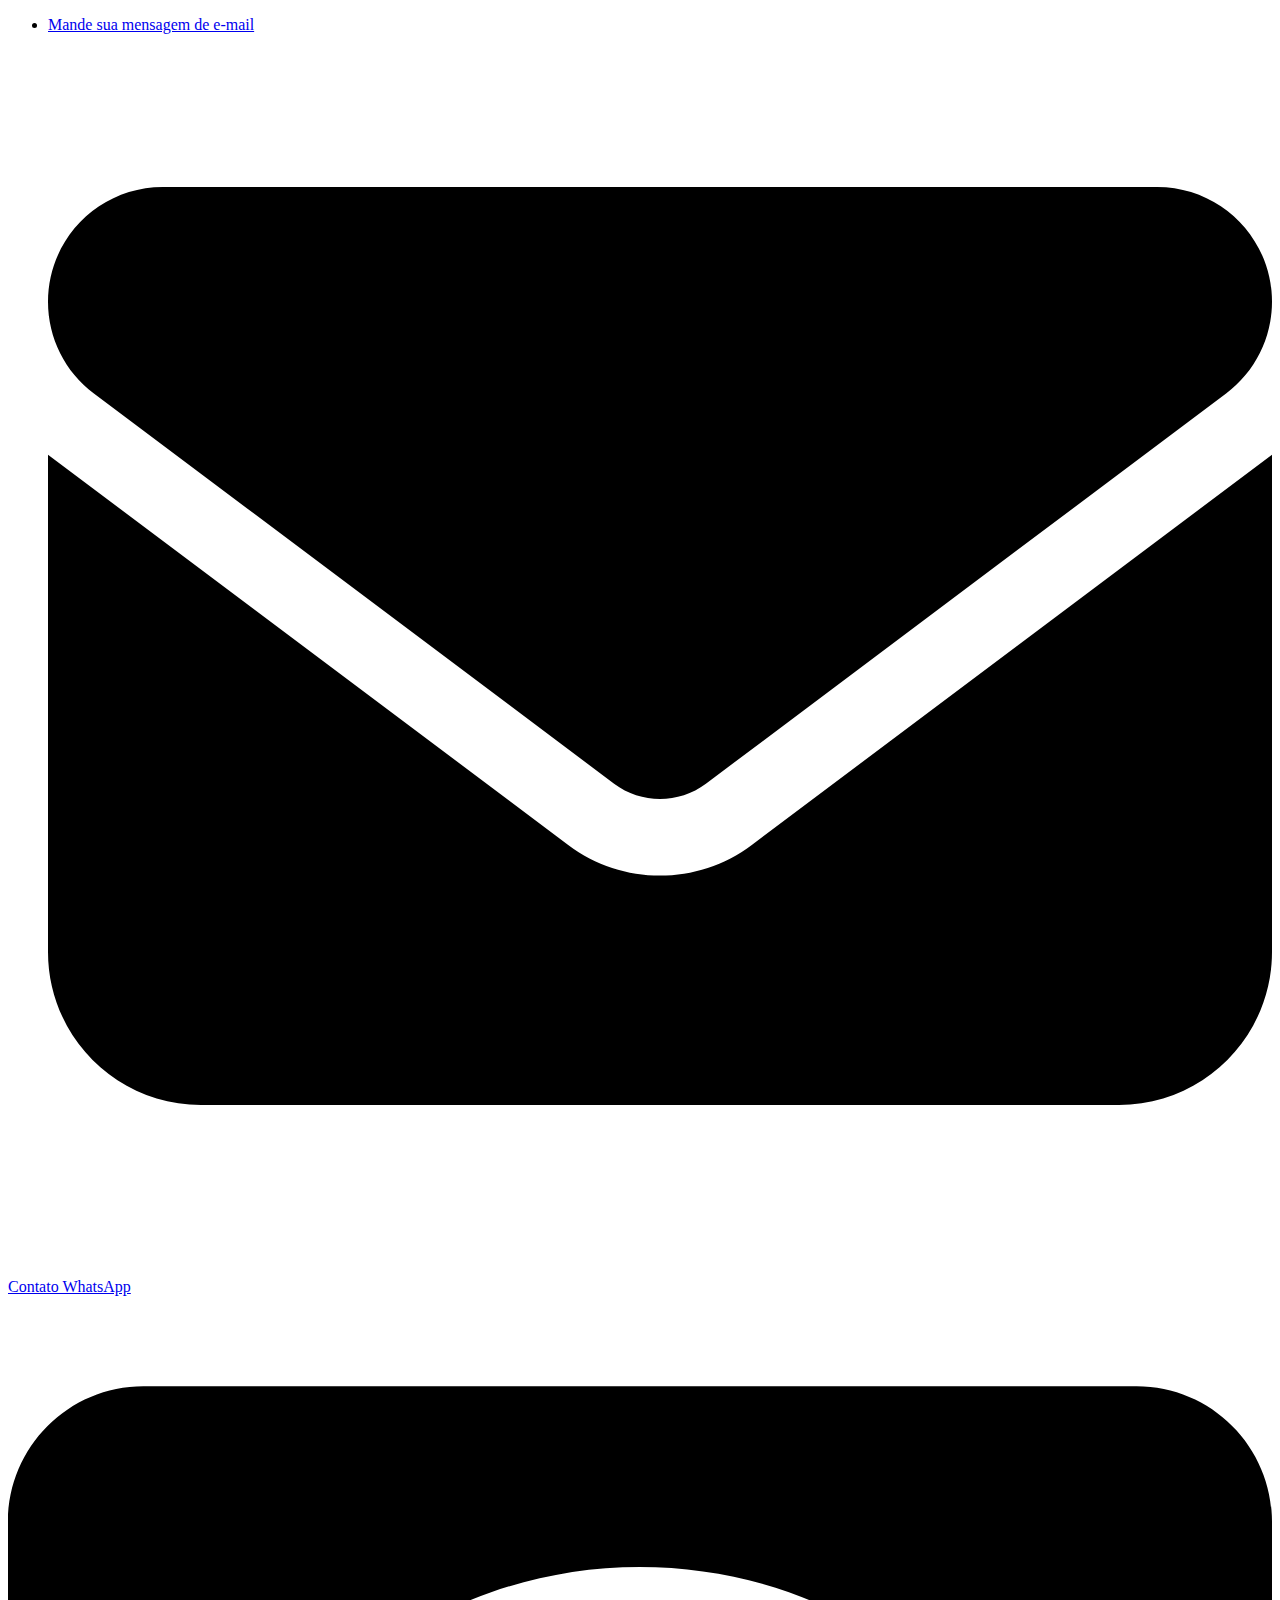
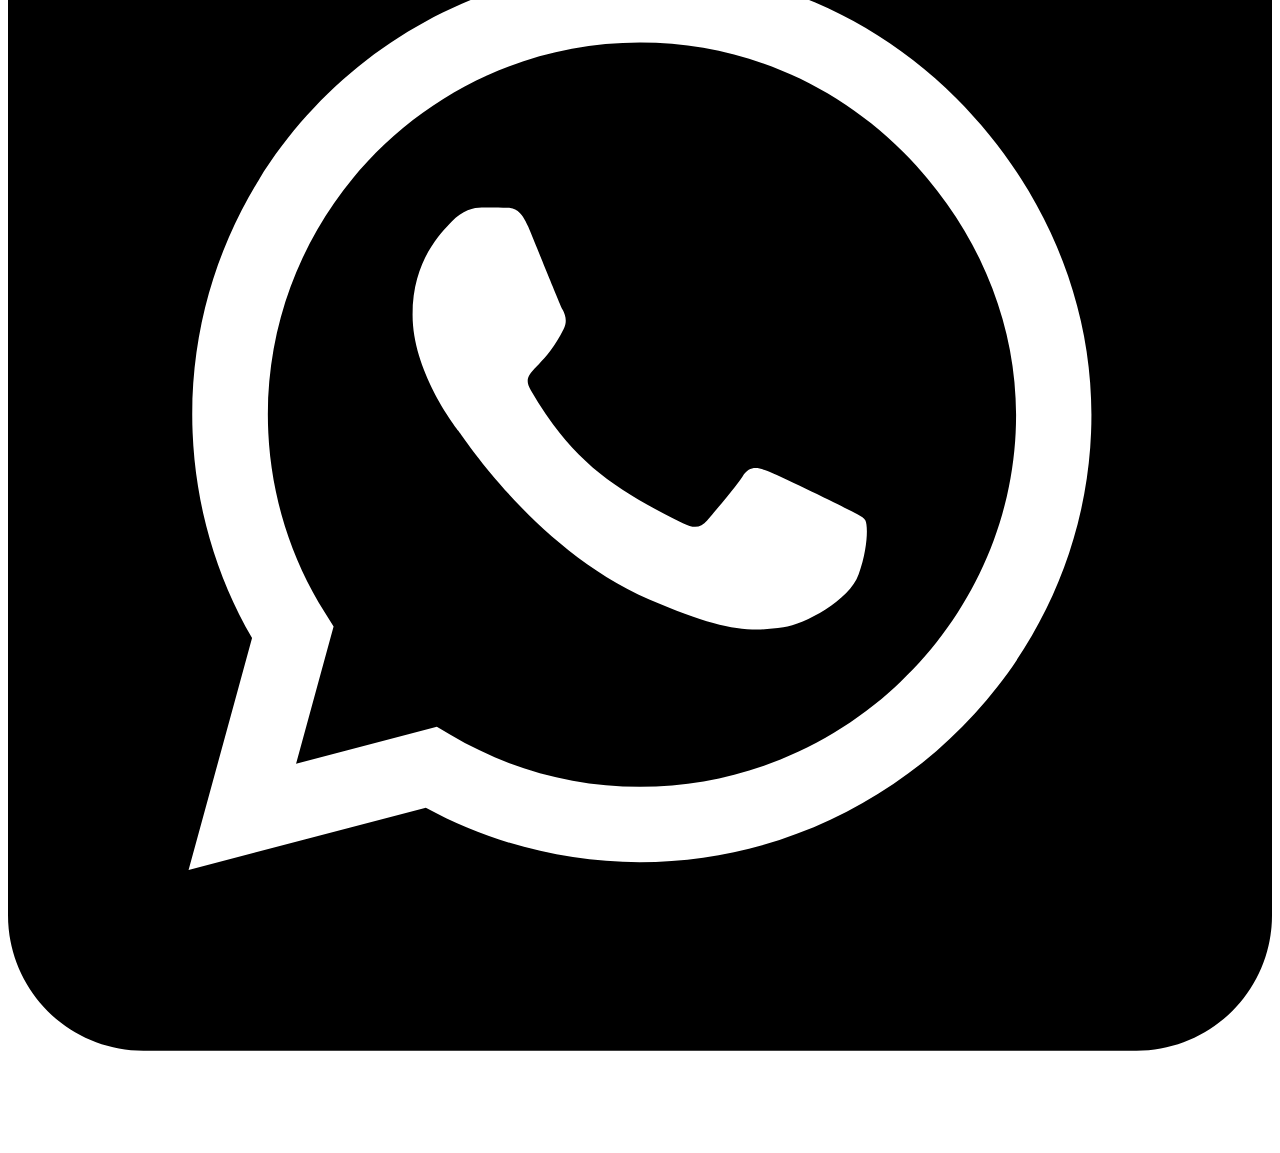
==== contato.html @ 3ad0e664 "portfólio commit inicial" ====
<!DOCTYPE html>
<html lang="en">
<head>
    <meta charset="UTF-8">
    <meta http-equiv="X-UA-Compatible" content="IE=edge">
    <meta name="viewport" content="width=device-width, initial-scale=1.0">
    <title>Contatos</title>
</head>
<body>
    <div>
        <nav>
            <div>
                <ul>
                    <li>
                        <a href="mailto:lucas97sf@gmail.com?subject="subject text">Mande sua mensagem de e-mail</a>
                        <img src="./SRC/imagens/envelope-solid.svg" alt="">
                    </li>
                </ul>
            </div>

            <div>
                <a href="https://wa.me/5511952806406">Contato WhatsApp</a>
                <img src="./SRC/imagens/square-whatsapp.svg" alt="">
            </div>
        </nav>
    </div>
</body>
</html>
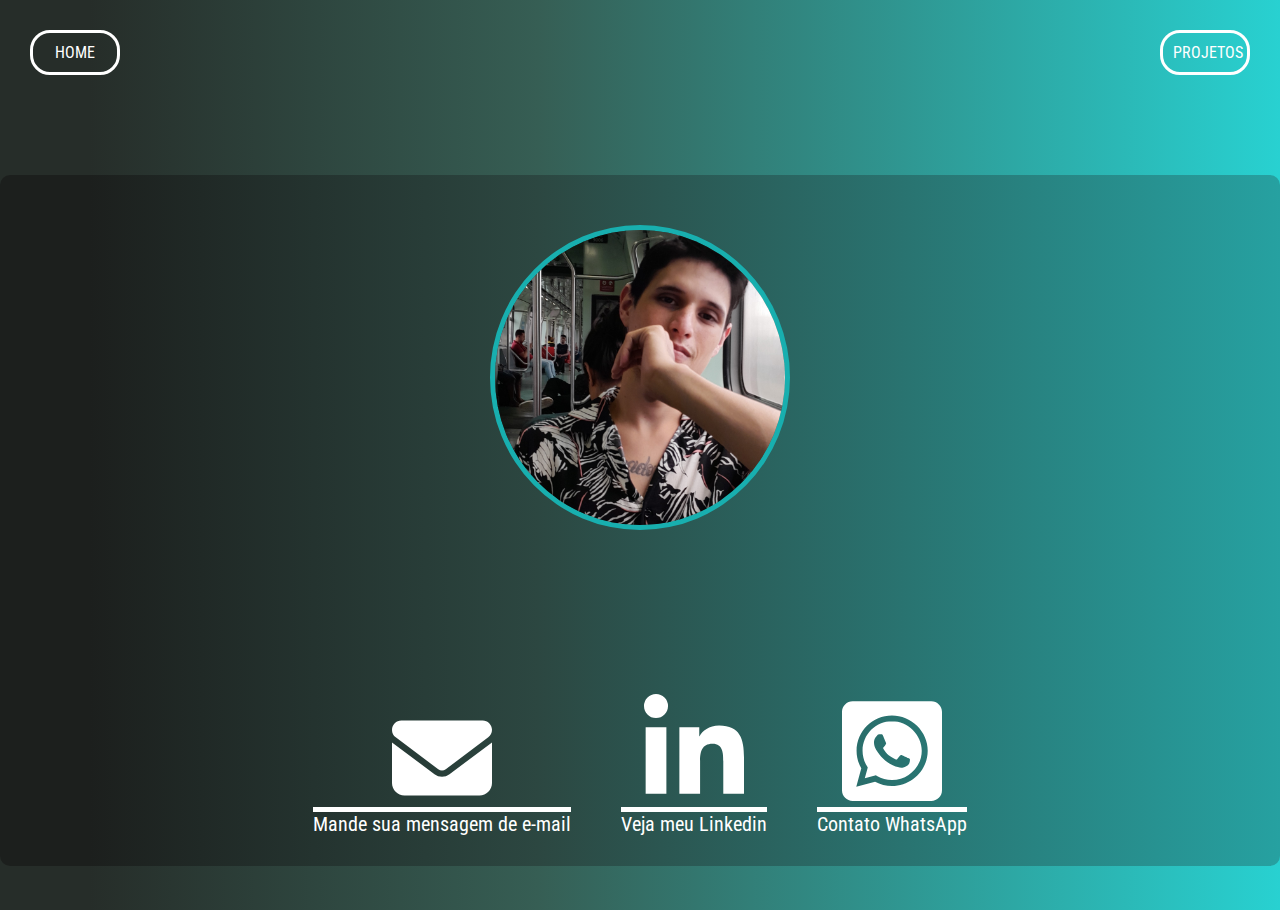
==== commit 907c0db4: "Ultima versão" ====
--- a/contato.html
+++ b/contato.html
@@ -5,24 +5,71 @@
     <meta http-equiv="X-UA-Compatible" content="IE=edge">
     <meta name="viewport" content="width=device-width, initial-scale=1.0">
     <title>Contatos</title>
+
+    <link rel="shortcut icon" href="./SRC/imagens/1454827.png" type="image/x-icon">
+
+    <link rel="preconnect" href="https://fonts.googleapis.com">
+
+    <link rel="preconnect" href="https://fonts.gstatic.com" crossorigin>
+
+    <link
+        href="https://fonts.googleapis.com/css2?family=Roboto+Condensed:ital,wght@0,300;0,400;0,700;1,400&display=swap"
+        rel="stylesheet">
+
+        <link rel="stylesheet" href="./SRC/css/estilo-contato.css">
+
+        <link rel="stylesheet" href="./SRC/css/reset.css">
 </head>
 <body>
+
+    <header>
+        <div id="menu">
+            <ul class="menu">
+                <li class="home">
+                    <a class="h" href="./index.html">HOME</a>
+                </li>
+
+                <li class="projetos">
+                    <a class="p" href="./projetos.html">PROJETOS</a>
+                </li>
+            </ul>
+        </div>
+    </header>
+
+<main>
     <div>
         <nav>
-            <div>
+            <div id="lucas">
                 <ul>
                     <li>
-                        <a href="mailto:lucas97sf@gmail.com?subject="subject text">Mande sua mensagem de e-mail</a>
-                        <img src="./SRC/imagens/envelope-solid.svg" alt="">
+                        <img class="lucas" src="./SRC/imagens/Lucas.jpg" alt="Lucas">
+                    </li>
+            </div>
+            <div class="contato">
+                    <li id="email">
+                        <a class="email" href="mailto:lucas97sf@gmail.com?subject=" target="_blank">
+                        <img src="./SRC/imagens/envelope-solid.svg" alt="e-mail">
+                    </a>
+                    <p>Mande sua mensagem de e-mail</p>
+                    </li>
+
+                    <li id="linkedin">
+                        <a class="linkedin" href="https://www.linkedin.com/in/lucas-sfernandez/" target="_blank">
+                            <img src="./SRC/imagens/linkedin-in.svg" alt="Linkedin">
+                        </a>
+                        <p>Veja meu Linkedin</p>
+                    </li>
+
+                    <li id="whatsapp">
+                        <a class="whatsapp" href="https://wa.me/5511952806406" target="_blank">
+                            <img src="./SRC/imagens/square-whatsapp.svg" alt="WhatsApp">
+                            </a>
+                            <p>Contato WhatsApp</p>
                     </li>
                 </ul>
             </div>
-
-            <div>
-                <a href="https://wa.me/5511952806406">Contato WhatsApp</a>
-                <img src="./SRC/imagens/square-whatsapp.svg" alt="">
-            </div>
         </nav>
     </div>
+</main>
 </body>
 </html>--- a/SRC/css/estilo-contato.css
+++ b/SRC/css/estilo-contato.css
@@ -0,0 +1,563 @@
+body {
+    font-family: 'Roboto Condensed', sans-serif;
+    margin: 0 auto;
+    max-width: 1280px;
+    min-height: 100vh;
+    background: rgb(38, 45, 41);
+    background: linear-gradient(90deg, rgba(38, 45, 41, 1) 7%, rgba(54, 94, 84, 1) 42%, rgba(40, 209, 209, 1) 100%);
+}
+
+header {
+    margin: 10px;
+}
+
+header a {
+    font-size: 16px;
+    transition: 0.3s ease-in-out;
+}
+
+header a:hover {
+    color: rgb(4, 255, 255);
+}
+
+a {
+    color: #ffffff;
+    justify-content: center;
+}
+
+header li {
+    transition: 0.3s ease-in-out;
+    padding: 10px;
+    border-style: solid;
+    border-color: #ffffff;
+    border-radius: 20px;
+    margin: 20px;
+}
+
+
+header li.home:hover {
+    transform: scale(1.2);
+    border-color: rgb(27, 189, 189);
+}
+
+header li.projetos:hover {
+    transform: scale(1.2);
+    border-color: rgba(54, 94, 84, 1);
+}
+
+ul.menu {
+    display: flex;
+    justify-content: space-between;
+}
+
+li.home {
+    width: 90px;
+    text-align: center;
+}
+
+li.projetos {
+    width: 90px;
+    text-align: center;
+}
+
+main {
+    background: rgb(28, 31, 29);
+    background: linear-gradient(90deg, rgba(28, 31, 29) 7%, rgb(44, 71, 65) 42%, rgb(38, 161, 161) 100%);
+    display: flex;
+    border-radius: 10px;
+    justify-content: space-evenly;
+    margin-top: 80px;
+    margin-bottom: 30px;
+}
+
+div.contato img {
+    width: 100px;
+}
+
+div.contato {
+    display: flex;
+    position: relative;
+    justify-content: space-evenly;
+    padding-top: 60px;
+    gap: 50px;
+    padding-bottom: 30px;
+    align-items: baseline;
+}
+
+div#lucas ul {
+    display: flex;
+    align-items: center;
+    position: relative;
+    justify-content: center;
+    padding-top: 50px;
+}
+
+li#email {
+    position: relative;
+    text-align: center;
+    text-decoration: overline 5px #ffffff;
+    justify-content: center;
+    padding-top: 100px;
+    transition: 0.3s ease-in-out;
+}
+
+li#email:hover {
+    transform: translate3d(12px, -10%, 3em);
+    cursor: pointer;
+}
+
+a.email {
+    filter: invert(1);
+}
+
+li#linkedin {
+    position: relative;
+    text-align: center;
+    text-decoration: overline 5px #ffffff;
+    justify-content: center;
+    padding-top: 100px;
+    transition: 0.3s ease-in-out;
+}
+
+li#linkedin:hover {
+    transform: translate3d(12px, -10%, 3em);
+    cursor: pointer;
+}
+
+a.linkedin {
+    filter: invert(1);
+}
+
+li#whatsapp {
+    position: relative;
+    text-align: center;
+    text-decoration: overline 5px #ffffff;
+    justify-content: center;
+    padding-top: 100px;
+    transition: 0.3s ease-in-out;
+}
+
+li#whatsapp:hover {
+    transform: translate3d(12px, -10%, 3em);
+    cursor: pointer;
+}
+
+a.whatsapp {
+    filter: invert(1);
+}
+
+p {
+    font-size: 20px;
+    text-align: center;
+    gap: 50px;
+    color: #ffffff;
+}
+
+img.lucas {
+    width: 300px;
+    border-radius: 50%;
+    border: 5px solid rgb(24, 175, 175);
+    justify-content: space-evenly;
+}
+
+@media screen and (max-width:896px) {
+    #menu{
+        display: flex;
+        position: relative;
+        justify-content: space-evenly;
+    }
+
+    ul.menu{
+        display: flex;
+        justify-content: space-evenly;
+    }
+
+
+    header li.projetos{
+        transition: 0.3s ease-in-out;
+}
+
+    header li.projetos:hover{
+        transform: scale(1.2);
+        border-color: rgb(27, 189, 189);
+    }
+
+    header a.h{
+        font-size: 15px;
+    }
+
+    header a.p{
+        font-size: 15px;
+    }
+
+    main p{
+        font-size: 12px;
+        text-align: center;
+        justify-content: space-evenly;
+        padding: 10px;
+    }
+
+    main{
+        margin: 0 auto;
+        margin: 10px;
+        justify-content: center;
+    }
+
+    main din{
+        margin: 0 auto;
+        margin: 10px;
+        justify-content: center;
+    }
+
+    main li{
+        margin: -60px;
+        display: inline;
+        
+    }
+
+    div.contato img {
+        width: 45px;
+        display: flex;
+        position: relative;
+        justify-content: center;
+        align-items: center;
+        margin-left: 15px;
+    }
+
+    div#lucas{
+        padding-top: 10px;
+    }
+
+    img.lucas {
+        width: 200px;
+        border-radius: 50%;
+        border: 5px solid rgb(24, 175, 175);
+        justify-content: space-evenly;
+    }
+
+    div.contato {
+        gap: 130px;
+        justify-content: center;
+        align-items: center;
+        padding-bottom: 50px;
+    }
+
+    li#email {
+        text-decoration: overline 2px #ffffff;
+        width: 80px;
+    }
+
+    li#linkedin {
+        text-decoration: overline 2px #ffffff;
+                width: 80px;
+    }
+
+    li#whatsapp {
+        text-decoration: overline 2px #ffffff;
+                width: 80px;
+    }
+    }
+
+@media screen and (max-width:768px) {
+        #menu{
+            display: flex;
+            position: relative;
+            justify-content: space-evenly;
+        }
+    
+        ul.menu{
+            display: flex;
+            justify-content: space-evenly;
+        }
+    
+        header li.projetos{
+            width: 100px;
+        }
+
+        header li.home{
+            width: 100px;
+        }
+    
+        header li.projetos{
+            transition: 0.3s ease-in-out;
+    }
+    
+        header li.projetos:hover{
+            transform: scale(1.2);
+            border-color: rgb(27, 189, 189);
+        }
+    
+        header a.h{
+            font-size: 18px;
+        }
+    
+        header a.p{
+            font-size: 18px;
+        }
+    
+        main p{
+            font-size: 12px;
+            text-align: center;
+            justify-content: space-evenly;
+            padding: 10px;
+        }
+    
+        main{
+            margin: 0 auto;
+            margin: 10px;
+            justify-content: center;
+        }
+    
+        main din{
+            margin: 0 auto;
+            margin: 10px;
+            justify-content: center;
+        }
+    
+        main li{
+            margin: -60px;
+            display: inline;
+            
+        }
+    
+        div.contato img {
+            width: 45px;
+            display: flex;
+            position: relative;
+            justify-content: center;
+            align-items: center;
+            margin-left: 15px;
+        }
+    
+        div#lucas{
+            padding-top: 40px;
+        }
+    
+        img.lucas {
+            width: 200px;
+            border-radius: 50%;
+            border: 5px solid rgb(24, 175, 175);
+            justify-content: space-evenly;
+        }
+    
+        div.contato {
+            gap: 130px;
+            justify-content: center;
+            align-items: center;
+            padding-bottom: 80px;
+        }
+    
+        li#email {
+            text-decoration: overline 2px #ffffff;
+            width: 80px;
+        }
+    
+        li#linkedin {
+            text-decoration: overline 2px #ffffff;
+                    width: 80px;
+        }
+    
+        li#whatsapp {
+            text-decoration: overline 2px #ffffff;
+                    width: 80px;
+        }
+}
+
+
+@media screen and (max-width:375px) {
+    #menu{
+        display: flex;
+        position: relative;
+        justify-content: space-evenly;
+    }
+
+    ul.menu{
+        display: flex;
+        gap: 35px;
+        justify-content: space-evenly;
+    }
+
+
+    header li.projetos{
+        transition: 0.3s ease-in-out;
+}
+
+    header li.projetos:hover{
+        transform: scale(1.2);
+        border-color: rgb(27, 189, 189);
+    }
+
+    header a.h{
+        font-size: 15px;
+    }
+
+    header a.p{
+        font-size: 15px;
+    }
+
+    main p{
+        font-size: 12px;
+        text-align: center;
+        justify-content: space-evenly;
+        padding: 10px;
+    }
+
+    main{
+        margin: 0 auto;
+        margin: 10px;
+        justify-content: center;
+    }
+
+    main din{
+        margin: 0 auto;
+        margin: 10px;
+        justify-content: center;
+    }
+
+    main li{
+        margin: -60px;
+        display: inline;
+        
+    }
+
+    div.contato img {
+        width: 45px;
+        display: flex;
+        position: relative;
+        justify-content: center;
+        align-items: center;
+        margin-left: 15px;
+    }
+
+    div#lucas{
+        padding-top: 40px;
+    }
+
+    img.lucas {
+        width: 200px;
+        border-radius: 50%;
+        border: 5px solid rgb(24, 175, 175);
+        justify-content: space-evenly;
+    }
+
+    div.contato {
+        gap: 130px;
+        justify-content: center;
+        align-items: center;
+        padding-bottom: 80px;
+    }
+
+    li#email {
+        text-decoration: overline 2px #ffffff;
+        width: 80px;
+    }
+
+    li#linkedin {
+        text-decoration: overline 2px #ffffff;
+                width: 80px;
+    }
+
+    li#whatsapp {
+        text-decoration: overline 2px #ffffff;
+                width: 80px;
+    }
+}
+
+@media screen and (max-width:320px) {
+    #menu{
+        display: flex;
+        position: relative;
+        justify-content: space-evenly;
+    }
+
+    ul.menu{
+        display: flex;
+        justify-content: space-evenly;
+    }
+
+
+    header li.projetos{
+        transition: 0.3s ease-in-out;
+}
+
+    header li.projetos:hover{
+        transform: scale(1.2);
+        border-color: rgb(27, 189, 189);
+    }
+
+    header a.h{
+        font-size: 15px;
+    }
+
+    header a.p{
+        font-size: 15px;
+    }
+
+    main p{
+        font-size: 12px;
+        text-align: center;
+        justify-content: space-evenly;
+        padding: 10px;
+        line-height: 20px;
+    }
+
+    main{
+        margin: 0 auto;
+        margin: 10px;
+        justify-content: center;
+    }
+
+    main din{
+        margin: 0 auto;
+        margin: 10px;
+        justify-content: center;
+    }
+
+    main li{
+        margin: -60px;
+        display: inline;
+        
+    }
+
+    div.contato img {
+        width: 45px;
+        display: flex;
+        position: relative;
+        justify-content: center;
+        align-items: center;
+        margin-left: 15px;
+    }
+
+    div#lucas{
+        padding-top: 20px;
+    }
+
+    img.lucas {
+        width: 200px;
+        border-radius: 50%;
+        border: 5px solid rgb(24, 175, 175);
+        justify-content: space-evenly;
+    }
+
+    div.contato {
+        gap: 130px;
+        justify-content: center;
+        align-items: center;
+        padding-bottom: 80px;
+    }
+
+    li#email {
+        text-decoration: overline 2px #ffffff;
+        width: 80px;
+    }
+
+    li#linkedin {
+        text-decoration: overline 2px #ffffff;
+                width: 80px;
+    }
+
+    li#whatsapp {
+        text-decoration: overline 2px #ffffff;
+                width: 80px;
+    }
+}